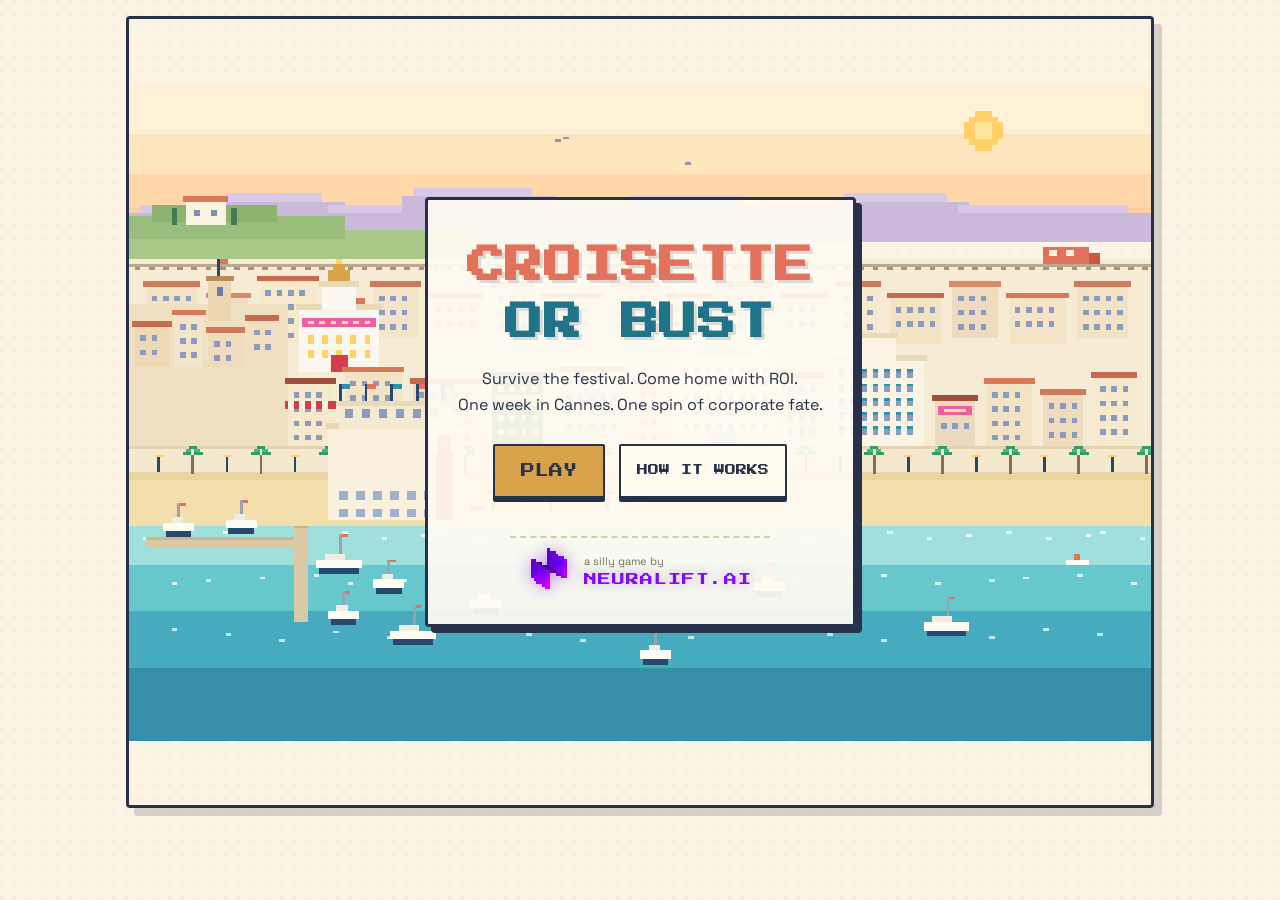
==== index.html @ e6192651 "Custom domain: croisetteorbust.com Co-Authored-By: Claude Fable 5 <noreply@anthropic.com>" ====
<!doctype html>
<html lang="en">
<head>
  <meta charset="utf-8">
  <meta name="viewport" content="width=device-width, initial-scale=1, viewport-fit=cover">
  <title>Croisette or Bust 🥐 — survive the festival, come home with ROI</title>
  <meta name="description" content="One week in Cannes. One spin of corporate fate. Build pipeline, dodge the rosé bill, survive the Gutter Bar — and earn your Neuralift segment.">
  <meta property="og:title" content="Croisette or Bust 🥐">
  <meta property="og:description" content="Survive the festival. Come home with ROI. A silly game of budgets, badges and the Gutter Bar.">
  <meta property="og:type" content="website">
  <meta property="og:url" content="https://croisetteorbust.com/">
  <link rel="icon" href="data:image/svg+xml,<svg xmlns='http://www.w3.org/2000/svg' viewBox='0 0 100 100'><text y='.9em' font-size='90'>🥐</text></svg>">
  <link rel="preconnect" href="https://fonts.googleapis.com">
  <link rel="preconnect" href="https://fonts.gstatic.com" crossorigin>
  <link href="https://fonts.googleapis.com/css2?family=Press+Start+2P&family=Space+Grotesk:wght@400;500;700&display=swap" rel="stylesheet">
  <link rel="stylesheet" href="css/style.css">
</head>
<body>
  <main id="app"></main>
  <div id="modal-root"></div>
  <script type="module" src="js/main.js"></script>
</body>
</html>
---- css/style.css ----
/* Croisette or Bust — pixel Riviera design system.
   Palette: cream paper, terracotta, azure, gold, deep navy ink. */

:root {
  --cream: #FBF3E4;
  --paper: #FFFBF1;
  --sand: #F4E9CF;
  --ink: #27314A;
  --ink-soft: #5A6580;
  --terracotta: #E2725B;
  --terracotta-dark: #C95B43;
  --azure: #2E93A8;
  --azure-dark: #20748A;
  --gold: #D8A24A;
  --gold-light: #FFD166;
  --pink: #F25CA2;
  --green: #2F9E68;
  --bad: #D33F49;
  --shadow: #27314A;
}

* { box-sizing: border-box; }

html, body {
  margin: 0;
  padding: 0;
  background: var(--cream);
  color: var(--ink);
  font-family: 'Space Grotesk', system-ui, sans-serif;
  -webkit-font-smoothing: antialiased;
}

body {
  background-image:
    radial-gradient(circle at 1px 1px, rgba(39, 49, 74, 0.05) 1px, transparent 0);
  background-size: 14px 14px;
  min-height: 100dvh;
}

.pixel-h {
  font-family: 'Press Start 2P', monospace;
  letter-spacing: 0.5px;
  line-height: 1.5;
}

#app { max-width: 1060px; margin: 0 auto; padding: 16px; }

a { color: var(--azure-dark); }

/* ---------- buttons ---------- */

.btn {
  font-family: 'Press Start 2P', monospace;
  font-size: 11px;
  color: var(--paper);
  background: var(--azure);
  border: 2px solid var(--ink);
  border-radius: 2px;
  padding: 12px 16px;
  cursor: pointer;
  box-shadow: 0 4px 0 var(--shadow);
  transition: transform 0.06s, box-shadow 0.06s;
  text-align: center;
}
.btn:hover:not(:disabled) { filter: brightness(1.06); }
.btn:active:not(:disabled) { transform: translateY(3px); box-shadow: 0 1px 0 var(--shadow); }
.btn:disabled { opacity: 0.45; cursor: not-allowed; box-shadow: 0 2px 0 var(--shadow); }
.btn.gold { background: var(--gold); color: var(--ink); }
.btn.big { font-size: 14px; padding: 18px 26px; }
.btn.ghost { background: var(--paper); color: var(--ink); }
.btn.night { background: var(--ink); }
.btn small { display: block; font-family: 'Space Grotesk', sans-serif; font-size: 11px; margin-top: 6px; opacity: 0.8; text-transform: none; letter-spacing: 0; }

/* ---------- title screen ---------- */

.title-screen { position: relative; min-height: 88dvh; display: flex; align-items: stretch; }
.title-map {
  position: absolute; inset: 0; overflow: hidden; border: 3px solid var(--ink);
  border-radius: 4px; box-shadow: 8px 8px 0 rgba(39, 49, 74, 0.18);
}
.title-map svg { width: 100%; height: 100%; object-fit: cover; }
.title-map .hotspot, .title-map #player, .title-map .digs-marker { display: none; }
.title-overlay {
  position: relative; z-index: 2; margin: auto; text-align: center;
  background: rgba(255, 251, 241, 0.93);
  border: 3px solid var(--ink); border-radius: 4px;
  box-shadow: 6px 6px 0 var(--shadow);
  padding: 38px 30px 22px; max-width: 560px;
}
.logo { font-size: clamp(22px, 5vw, 38px); margin: 0 0 14px; color: var(--terracotta); text-shadow: 3px 3px 0 rgba(39,49,74,0.15); }
.logo span { color: var(--azure-dark); }
.tagline { font-size: 16px; line-height: 1.6; margin: 0 0 26px; color: var(--ink); }
.title-actions { display: flex; gap: 14px; justify-content: center; flex-wrap: wrap; margin-bottom: 18px; }
.credit { font-size: 12px; color: #7A6F5C; margin-top: 18px; }

.brand-lockup {
  display: inline-flex; align-items: center; gap: 12px;
  margin-top: 20px; padding: 10px 18px;
  border-top: 2px dashed #D9CBAA;
  text-decoration: none;
}
.brand-lockup canvas {
  width: 44px; height: 44px;
  image-rendering: pixelated;
  filter: drop-shadow(0 0 8px rgba(126, 12, 247, 0.45));
}
.brand-words { display: flex; flex-direction: column; align-items: flex-start; gap: 5px; }
.brand-by { font-size: 11px; color: #7A6F5C; }
.brand-name {
  font-family: 'Press Start 2P', monospace; font-size: 13px;
  color: #7E0CF7; text-shadow: 0 0 12px rgba(126, 12, 247, 0.35);
  letter-spacing: 1px;
}
.brand-lockup:hover .brand-name { text-shadow: 0 0 16px rgba(126, 12, 247, 0.6); }

/* ---------- spin screen ---------- */

.spin-screen { padding-top: 8px; }
.spin-head { text-align: center; margin-bottom: 22px; }
.spin-head h2 { font-size: clamp(14px, 3vw, 20px); color: var(--terracotta); margin: 18px 0 10px; }
.spin-sub { color: #6B5F4C; margin: 0; }

.reels { display: grid; grid-template-columns: repeat(5, minmax(0, 1fr)); gap: 12px; margin-bottom: 20px; }
.reel { min-width: 0; }
.reel {
  background: var(--paper); border: 3px solid var(--ink); border-radius: 4px;
  box-shadow: 4px 4px 0 var(--shadow); padding: 10px; text-align: center;
  display: flex; flex-direction: column; min-height: 150px;
}
.reel-title { font-family: 'Press Start 2P', monospace; font-size: 9px; color: var(--azure-dark); margin-bottom: 8px; }
.reel-window {
  background: var(--ink); border-radius: 2px; color: var(--gold-light);
  font-family: 'Press Start 2P', monospace; font-size: 12px;
  min-height: 58px; display: flex; align-items: center; justify-content: center;
  padding: 8px 4px; word-break: break-word; line-height: 1.6;
}
.reel.spinning .reel-window { animation: shake 0.12s infinite; color: #9FE0DC; }
.reel.landed .reel-window { box-shadow: inset 0 0 0 2px var(--gold); }
.reel.jackpot .reel-window { background: var(--terracotta-dark); color: #FFF; animation: pulse 0.7s 3; }
.reel-flavour { font-size: 12.5px; line-height: 1.45; color: #6B5F4C; margin-top: 8px; }

@keyframes shake { 0% { transform: translateY(-1px); } 50% { transform: translateY(1px); } 100% { transform: translateY(-1px); } }
@keyframes pulse { 0%, 100% { transform: scale(1); } 50% { transform: scale(1.05); } }

.spin-controls { text-align: center; margin-bottom: 22px; }

.fate-card {
  background: var(--paper); border: 3px solid var(--ink); border-radius: 4px;
  box-shadow: 6px 6px 0 var(--shadow); padding: 22px; max-width: 720px; margin: 0 auto 30px;
}
.fate-kicker { font-family: 'Press Start 2P', monospace; font-size: 9px; color: var(--azure-dark); margin-bottom: 16px; text-align: center; }
.fate-grid { display: grid; grid-template-columns: 1fr 1fr; gap: 14px; margin-bottom: 16px; }
.fate-grid div { background: var(--sand); border: 2px solid var(--ink); border-radius: 3px; padding: 12px; }
.fate-grid b { display: block; font-family: 'Press Start 2P', monospace; font-size: 12px; margin-bottom: 6px; color: var(--terracotta-dark); }
.fate-grid span { font-size: 13px; color: #6B5F4C; }
.fate-flight { font-size: 13.5px; color: #6B5F4C; border-top: 2px dashed #D9CBAA; padding-top: 12px; }
.fate-actions { display: flex; gap: 12px; justify-content: center; flex-wrap: wrap; margin-top: 10px; }

/* ---------- trip screen ---------- */

.hud {
  display: flex; align-items: center; justify-content: space-between; gap: 14px;
  background: var(--paper); border: 3px solid var(--ink); border-radius: 4px;
  box-shadow: 4px 4px 0 var(--shadow); padding: 10px 14px; margin-bottom: 14px;
  flex-wrap: wrap; position: sticky; top: 8px; z-index: 50;
}
.hud-day { font-size: 12px; color: var(--terracotta-dark); }
.hud-zzz { margin-left: 8px; }
.hud-mid { display: flex; gap: 18px; }
.hud-stat label { display: block; font-family: 'Press Start 2P', monospace; font-size: 7px; color: #8A7D63; margin-bottom: 4px; }
.hud-stat b { font-family: 'Press Start 2P', monospace; font-size: 12px; color: var(--ink); }
.hud-stat.roi b { color: var(--green); }
.hud-meters { display: flex; gap: 12px; flex-wrap: wrap; }
.meter label { display: block; font-family: 'Press Start 2P', monospace; font-size: 6.5px; color: #8A7D63; margin-bottom: 3px; }
.bar {
  width: 74px; height: 10px; border: 2px solid var(--ink); background: #EFE3C6; border-radius: 1px;
}
.bar i {
  display: block; height: 100%; background: var(--green); width: 50%;
  background-image: repeating-linear-gradient(90deg, transparent 0 4px, rgba(255,255,255,0.25) 4px 6px);
  transition: width 0.3s;
}
.bar.low i { background-color: var(--bad); }
.bar.net i { background-color: var(--azure); }
.bar.brand i { background-color: var(--gold); }
.bar.joie i { background-color: var(--pink); }

.trip-main { display: grid; grid-template-columns: minmax(0, 1.6fr) minmax(0, 1fr); gap: 14px; align-items: start; }
.trip-main > * { min-width: 0; }

.map-wrap {
  border: 3px solid var(--ink); border-radius: 4px; overflow: hidden;
  box-shadow: 6px 6px 0 var(--shadow); background: #9FE0DC; line-height: 0;
}
.map-wrap svg { width: 100%; height: auto; display: block; }

/* map interactivity */
.hotspot { cursor: pointer; }
.hotspot .hit { fill: transparent; }
.hotspot .pin rect { fill: var(--terracotta); stroke: var(--ink); stroke-width: 1; }
.hotspot .vlabel {
  font-family: 'Press Start 2P', monospace; font-size: 5px; fill: var(--ink);
  stroke: #FFFBF1; stroke-width: 1.6; paint-order: stroke; letter-spacing: 0.3px;
}
.hotspot .closed-ico { font-size: 6px; display: none; }
.hotspot:hover .pin rect { fill: var(--gold-light); }
.hotspot.current .pin rect { fill: var(--azure); }
.hotspot.closed { opacity: 0.45; }
.hotspot.closed .closed-ico { display: block; }
.hotspot.locked .pin rect { fill: #8A8A8A; }
#player { transition: transform 0.45s ease; pointer-events: none; }
#player circle { shape-rendering: geometricPrecision; } /* the map is crispEdges; the beacon shouldn't be */
#player .p-core { fill: #FF3D7F; stroke: #FFFBF1; stroke-width: 1.6; r: 3.5; }
#player .p-ring { fill: none; stroke: #FF3D7F; stroke-width: 1.8; animation: ping 1.6s ease-out infinite; }
#player .p-glow { fill: #FF3D7F; opacity: 0.22; animation: glowpulse 1.6s ease-in-out infinite; }
@keyframes ping { 0% { r: 4; opacity: 0.95; } 75% { r: 13; opacity: 0; } 100% { r: 13; opacity: 0; } }
@keyframes glowpulse { 0%, 100% { opacity: 0.14; } 50% { opacity: 0.32; } }
.digs-marker .dm-roof { fill: var(--terracotta-dark); }
.digs-marker .dm-body { fill: var(--paper); stroke: var(--ink); stroke-width: 0.8; }
.digs-marker .dm-label {
  font-family: 'Press Start 2P', monospace; font-size: 4.5px; fill: var(--ink);
  stroke: #FFFBF1; stroke-width: 1.4; paint-order: stroke;
}

.panel {
  background: var(--paper); border: 3px solid var(--ink); border-radius: 4px;
  box-shadow: 4px 4px 0 var(--shadow); padding: 14px;
}
.venue-head h3 { font-size: 12px; color: var(--azure-dark); margin: 2px 0 8px; }
.venue-head p { font-size: 13.5px; line-height: 1.5; color: #6B5F4C; margin: 0 0 14px; }
.actions { display: flex; flex-direction: column; gap: 10px; margin-bottom: 14px; }
.btn.action {
  background: var(--sand); color: var(--ink); text-align: left; padding: 10px 12px;
  display: flex; flex-direction: column; gap: 3px;
}
.btn.action:hover:not(:disabled) { background: #F9EDCB; }
.a-label { font-size: 10px; line-height: 1.5; }
.a-meta { font-family: 'Space Grotesk', sans-serif; font-size: 11.5px; color: var(--terracotta-dark); font-weight: 700; }
.a-desc { font-family: 'Space Grotesk', sans-serif; font-size: 12px; color: #6B5F4C; }
.night-row { display: flex; gap: 10px; }
.night-row .btn { flex: 1; font-size: 9.5px; }

.logfeed {
  margin-top: 14px; background: var(--paper); border: 3px solid var(--ink); border-radius: 4px;
  box-shadow: 4px 4px 0 var(--shadow); padding: 12px 14px; max-height: 250px; overflow-y: auto;
}
.log { font-size: 13px; line-height: 1.5; margin: 0 0 9px; padding-bottom: 9px; border-bottom: 1px dashed #E4D6B4; }
.log:first-child { font-weight: 500; }
.log-t { font-family: 'Press Start 2P', monospace; font-size: 7px; color: #A09276; margin-right: 6px; }
.log.bad { color: var(--bad); }
.log.good { color: var(--green); }
.log.move { color: #8A7D63; }
.log.day { color: var(--azure-dark); font-weight: 700; }
.log.enc { color: var(--ink); }

/* ---------- modal ---------- */

.modal-backdrop {
  position: fixed; inset: 0; background: rgba(39, 49, 74, 0.55); z-index: 100;
  display: flex; align-items: center; justify-content: center; padding: 18px;
}
.modal {
  background: var(--paper); border: 3px solid var(--ink); border-radius: 4px;
  box-shadow: 8px 8px 0 var(--shadow); max-width: 520px; width: 100%;
  padding: 22px; max-height: 86dvh; overflow-y: auto;
  animation: modal-in 0.16s ease-out;
}
@keyframes modal-in { from { transform: translateY(10px); opacity: 0; } to { transform: none; opacity: 1; } }
.modal-kicker { font-family: 'Press Start 2P', monospace; font-size: 8px; color: var(--azure-dark); margin-bottom: 10px; }
.modal-title { font-family: 'Press Start 2P', monospace; font-size: 13px; margin: 0 0 12px; color: var(--terracotta-dark); line-height: 1.6; }
.modal.bad .modal-title { color: var(--bad); }
.modal.good .modal-title { color: var(--green); }
.modal-body { font-size: 14.5px; line-height: 1.6; }
.modal-body p { margin: 0 0 10px; }
.modal-options { display: flex; flex-direction: column; gap: 10px; margin-top: 16px; }
.modal-options .btn { text-align: left; font-size: 10px; line-height: 1.5; }
.opt-sub { display: block; font-family: 'Space Grotesk', sans-serif; font-size: 12px; opacity: 0.85; margin-top: 4px; }

/* ---------- reckoning ---------- */

.reckoning { max-width: 660px; margin: 0 auto; display: flex; flex-direction: column; gap: 16px; padding-bottom: 30px; }
.reck-award {
  text-align: center; background: var(--paper); border: 3px solid var(--ink); border-radius: 4px;
  box-shadow: 6px 6px 0 var(--shadow); padding: 26px 18px 18px;
}
.award-icon { font-size: 44px; margin-bottom: 10px; }
.reck-award h2 { font-size: clamp(13px, 3.4vw, 18px); color: var(--gold); text-shadow: 2px 2px 0 rgba(39,49,74,0.2); margin: 0 0 10px; }
.award-line { color: #6B5F4C; margin: 0; }

.reck-roi { text-align: center; padding: 4px 0; }
.roi-big { font-family: 'Press Start 2P', monospace; font-size: clamp(34px, 9vw, 56px); color: var(--green); text-shadow: 3px 3px 0 rgba(39,49,74,0.15); }
.roi-sub { color: #6B5F4C; margin-top: 8px; font-size: 15px; }

.segment-card {
  background: var(--ink); color: var(--cream); border: 3px solid var(--ink); border-radius: 4px;
  box-shadow: 6px 6px 0 rgba(39,49,74,0.35); padding: 22px; text-align: center;
}
.seg-kicker { font-family: 'Press Start 2P', monospace; font-size: 8px; color: #9FE0DC; margin-bottom: 12px; }
.segment-card h3 { font-size: clamp(13px, 3.4vw, 17px); color: var(--gold-light); margin: 0 0 12px; }
.segment-card p { font-size: 14.5px; line-height: 1.6; margin: 0 0 8px; }
.seg-tip { color: #B9C6E0; font-style: italic; font-size: 13px !important; }

.reck-stats { display: grid; grid-template-columns: repeat(4, 1fr); gap: 10px; }
.reck-stats div { background: var(--paper); border: 2px solid var(--ink); border-radius: 3px; padding: 10px; text-align: center; box-shadow: 3px 3px 0 var(--shadow); }
.reck-stats label { display: block; font-family: 'Press Start 2P', monospace; font-size: 6.5px; color: #8A7D63; margin-bottom: 6px; }
.reck-stats b { font-family: 'Press Start 2P', monospace; font-size: 11px; }

.reck-leads { background: var(--paper); border: 3px solid var(--ink); border-radius: 4px; box-shadow: 4px 4px 0 var(--shadow); padding: 16px; }
.reck-leads h4 { font-size: 10px; color: var(--azure-dark); margin: 0 0 12px; }
.reck-leads p { font-size: 13.5px; margin: 0 0 8px; }
.reck-leads .more { color: #8A7D63; font-style: italic; }

.share-box { background: var(--sand); border: 3px solid var(--ink); border-radius: 4px; box-shadow: 4px 4px 0 var(--shadow); padding: 16px; }
.share-box pre {
  font-family: 'Space Grotesk', monospace; font-size: 13.5px; line-height: 1.6;
  background: var(--paper); border: 2px dashed #C9B88E; border-radius: 3px;
  padding: 12px; white-space: pre-wrap; word-break: break-word; margin: 0 0 12px;
}
.share-actions { display: flex; gap: 10px; flex-wrap: wrap; }
.share-actions .btn { flex: 1; min-width: 130px; }

/* ---------- toast & confetti ---------- */

.toast {
  position: fixed; bottom: 26px; left: 50%; transform: translate(-50%, 16px); z-index: 200;
  background: var(--ink); color: var(--cream); font-family: 'Press Start 2P', monospace;
  font-size: 9px; padding: 12px 16px; border-radius: 3px; opacity: 0;
  transition: opacity 0.3s, transform 0.3s; max-width: 88vw; line-height: 1.6;
}
.toast.show { opacity: 1; transform: translate(-50%, 0); }

.confetti {
  position: fixed; top: -12px; width: 7px; height: 7px; z-index: 300; pointer-events: none;
  animation: fall linear forwards;
}
@keyframes fall {
  to { transform: translateY(105vh) rotate(540deg); }
}

/* ---------- responsive ---------- */

@media (max-width: 880px) {
  .trip-main { grid-template-columns: minmax(0, 1fr); }
  .reels { grid-template-columns: repeat(2, minmax(0, 1fr)); }
  .reels .reel:last-child { grid-column: span 2; }
  .hud { position: static; display: grid; grid-template-columns: minmax(0, 1fr); gap: 10px; }
  .hud > * { min-width: 0; }
  .hud-left { display: flex; justify-content: space-between; align-items: center; }
  .hud-mid { justify-content: space-between; gap: 10px; }
  .hud-meters { display: grid; grid-template-columns: repeat(4, minmax(0, 1fr)); gap: 8px; }
  .meter { min-width: 0; }
  .bar { width: 100%; }
  .fate-grid { grid-template-columns: minmax(0, 1fr); }
  .reck-stats { grid-template-columns: repeat(2, minmax(0, 1fr)); }
}
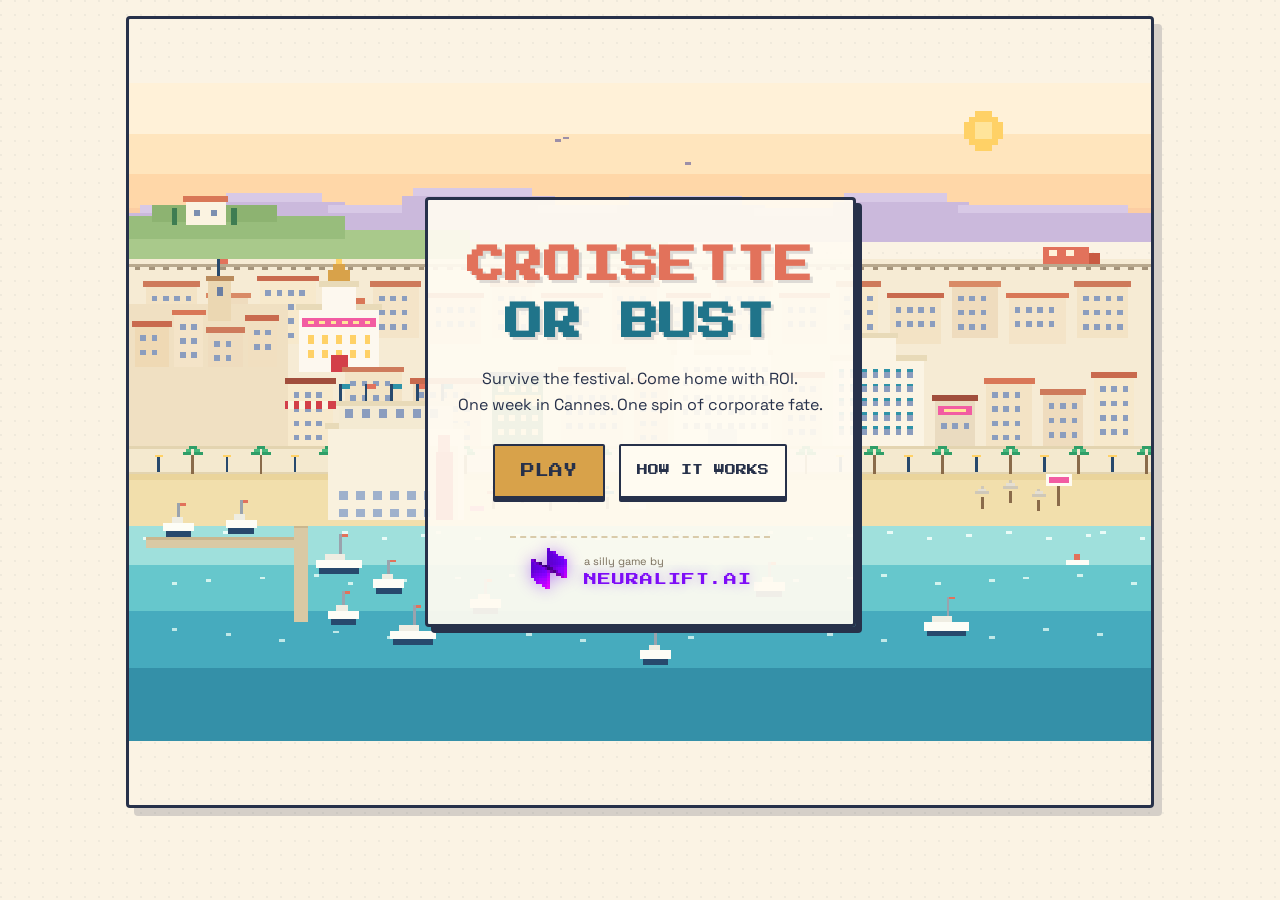
==== commit 488e7deb: "Page title emoji: croissant -> French flag Co-Authored-By: Claude Fable 5 <noreply@anthropic.com>" ====
--- a/index.html
+++ b/index.html
@@ -3,12 +3,21 @@
 <head>
   <meta charset="utf-8">
   <meta name="viewport" content="width=device-width, initial-scale=1, viewport-fit=cover">
-  <title>Croisette or Bust 🥐 — survive the festival, come home with ROI</title>
+  <title>Croisette or Bust 🇫🇷 — survive the festival, come home with ROI</title>
   <meta name="description" content="One week in Cannes. One spin of corporate fate. Build pipeline, dodge the rosé bill, survive the Gutter Bar — and earn your Neuralift segment.">
-  <meta property="og:title" content="Croisette or Bust 🥐">
+  <meta property="og:title" content="Croisette or Bust 🇫🇷">
   <meta property="og:description" content="Survive the festival. Come home with ROI. A silly game of budgets, badges and the Gutter Bar.">
   <meta property="og:type" content="website">
   <meta property="og:url" content="https://croisetteorbust.com/">
+  <meta property="og:site_name" content="Croisette or Bust">
+  <meta property="og:image" content="https://croisetteorbust.com/assets/og-card.png">
+  <meta property="og:image:width" content="1200">
+  <meta property="og:image:height" content="630">
+  <meta property="og:image:alt" content="Croisette or Bust — a pixel-art Cannes with the title card over the bay">
+  <meta name="twitter:card" content="summary_large_image">
+  <meta name="twitter:title" content="Croisette or Bust 🇫🇷">
+  <meta name="twitter:description" content="Survive the festival. Come home with ROI.">
+  <meta name="twitter:image" content="https://croisetteorbust.com/assets/og-card.png">
   <link rel="icon" href="data:image/svg+xml,<svg xmlns='http://www.w3.org/2000/svg' viewBox='0 0 100 100'><text y='.9em' font-size='90'>🥐</text></svg>">
   <link rel="preconnect" href="https://fonts.googleapis.com">
   <link rel="preconnect" href="https://fonts.gstatic.com" crossorigin>
--- a/css/style.css
+++ b/css/style.css
@@ -208,6 +208,16 @@
 .hotspot.closed { opacity: 0.45; }
 .hotspot.closed .closed-ico { display: block; }
 .hotspot.locked .pin rect { fill: #8A8A8A; }
+.sponsor-spot { cursor: pointer; }
+.sponsor-spot .hit { fill: transparent; }
+.sponsor-spot .sp-label {
+  font-family: 'Press Start 2P', monospace; font-size: 4.5px; fill: #7E0CF7;
+  stroke: #FFFBF1; stroke-width: 1.6; paint-order: stroke;
+  animation: sp-blink 2.4s ease-in-out infinite;
+}
+@keyframes sp-blink { 0%, 100% { opacity: 1; } 50% { opacity: 0.55; } }
+.title-map .sponsor-spot { display: none; }
+
 #player { transition: transform 0.45s ease; pointer-events: none; }
 #player circle { shape-rendering: geometricPrecision; } /* the map is crispEdges; the beacon shouldn't be */
 #player .p-core { fill: #FF3D7F; stroke: #FFFBF1; stroke-width: 1.6; r: 3.5; }
@@ -272,6 +282,12 @@
 .modal.good .modal-title { color: var(--green); }
 .modal-body { font-size: 14.5px; line-height: 1.6; }
 .modal-body p { margin: 0 0 10px; }
+.sponsor-email {
+  background: var(--sand); border: 2px dashed #C9B88E; border-radius: 3px;
+  padding: 12px; text-align: center; font-size: 15px;
+}
+.sponsor-email a { color: var(--azure-dark); text-decoration: none; }
+.sponsor-email b { font-size: 17px; }
 .modal-options { display: flex; flex-direction: column; gap: 10px; margin-top: 16px; }
 .modal-options .btn { text-align: left; font-size: 10px; line-height: 1.5; }
 .opt-sub { display: block; font-family: 'Space Grotesk', sans-serif; font-size: 12px; opacity: 0.85; margin-top: 4px; }
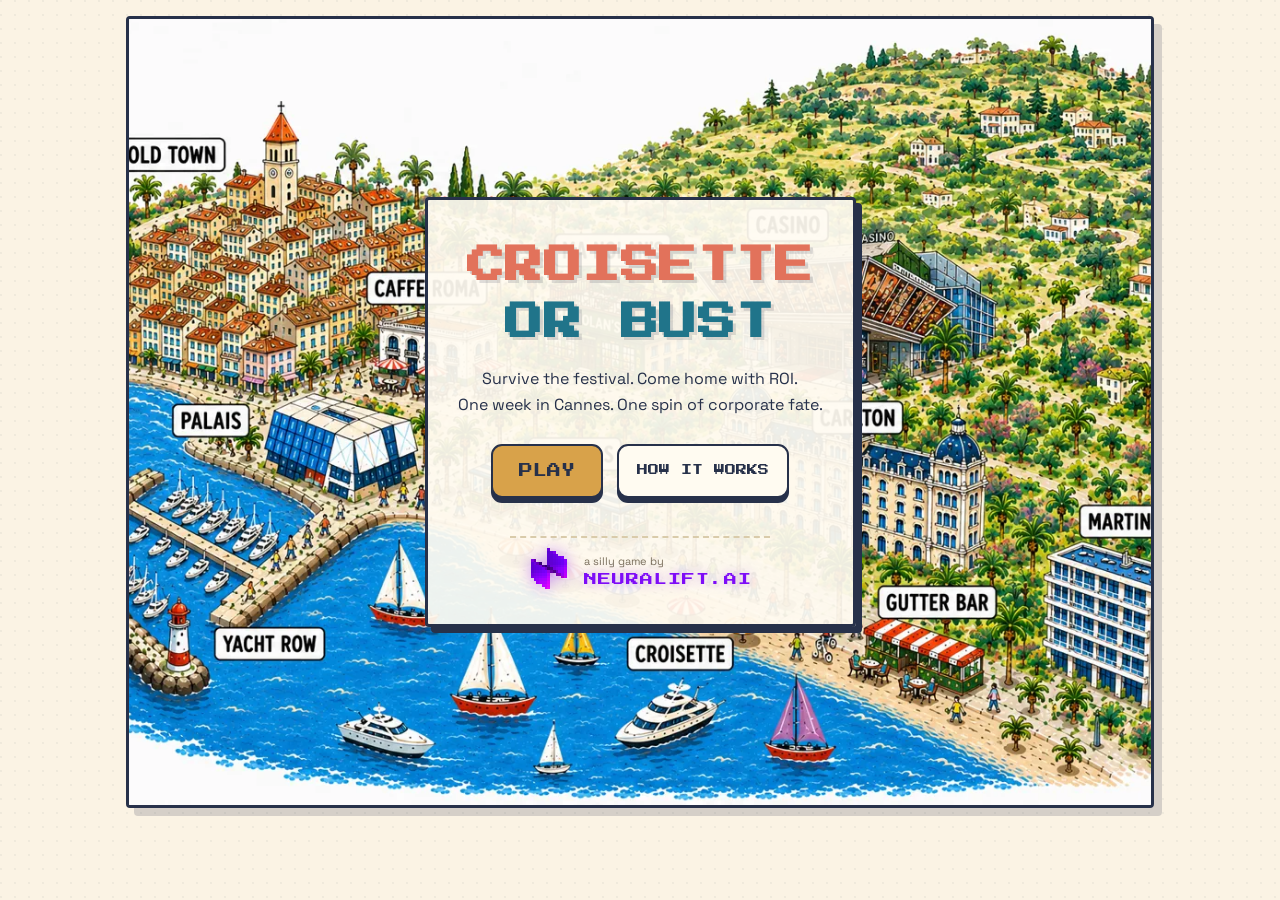
==== commit 6cf8e892: "Restyle the spin reels as a Riviera deco slot machine Replaces the generic Space-Grotesk-on-rounded-" ====
--- a/index.html
+++ b/index.html
@@ -21,7 +21,7 @@
   <link rel="icon" href="data:image/svg+xml,<svg xmlns='http://www.w3.org/2000/svg' viewBox='0 0 100 100'><text y='.9em' font-size='90'>🥐</text></svg>">
   <link rel="preconnect" href="https://fonts.googleapis.com">
   <link rel="preconnect" href="https://fonts.gstatic.com" crossorigin>
-  <link href="https://fonts.googleapis.com/css2?family=Press+Start+2P&family=Space+Grotesk:wght@400;500;700&display=swap" rel="stylesheet">
+  <link href="https://fonts.googleapis.com/css2?family=Press+Start+2P&family=Space+Grotesk:wght@400;500;700&family=Bebas+Neue&family=Fraunces:opsz,wght@9..144,600;9..144,700;9..144,900&display=swap" rel="stylesheet">
   <link rel="stylesheet" href="css/style.css">
 </head>
 <body>
--- a/css/style.css
+++ b/css/style.css
@@ -55,10 +55,10 @@
   color: var(--paper);
   background: var(--azure);
   border: 2px solid var(--ink);
-  border-radius: 2px;
-  padding: 12px 16px;
+  border-radius: 11px;
+  padding: 13px 18px;
   cursor: pointer;
-  box-shadow: 0 4px 0 var(--shadow);
+  box-shadow: 0 5px 0 var(--shadow);
   transition: transform 0.06s, box-shadow 0.06s;
   text-align: center;
 }
@@ -78,7 +78,7 @@
   position: absolute; inset: 0; overflow: hidden; border: 3px solid var(--ink);
   border-radius: 4px; box-shadow: 8px 8px 0 rgba(39, 49, 74, 0.18);
 }
-.title-map svg { width: 100%; height: 100%; object-fit: cover; }
+.title-map .board { width: 100%; height: 100%; aspect-ratio: auto; background-size: cover; }
 .title-map .hotspot, .title-map #player, .title-map .digs-marker { display: none; }
 .title-overlay {
   position: relative; z-index: 2; margin: auto; text-align: center;
@@ -116,28 +116,70 @@
 /* ---------- spin screen ---------- */
 
 .spin-screen { padding-top: 8px; }
-.spin-head { text-align: center; margin-bottom: 22px; }
-.spin-head h2 { font-size: clamp(14px, 3vw, 20px); color: var(--terracotta); margin: 18px 0 10px; }
-.spin-sub { color: #6B5F4C; margin: 0; }
-
-.reels { display: grid; grid-template-columns: repeat(5, minmax(0, 1fr)); gap: 12px; margin-bottom: 20px; }
-.reel { min-width: 0; }
+.spin-head { text-align: center; margin-bottom: 18px; }
+.spin-head h2 {
+  font-family: 'Bebas Neue', sans-serif; font-size: clamp(30px, 6vw, 52px);
+  letter-spacing: 3px; line-height: 1; margin: 14px 0 8px;
+  color: #c99a3a;
+  background: linear-gradient(180deg, #f4d98a 0%, #c99a3a 55%, #9a6f24 100%);
+  -webkit-background-clip: text; background-clip: text; -webkit-text-fill-color: transparent;
+  text-shadow: 0 2px 0 rgba(39,49,74,0.18);
+}
+.spin-sub { color: #6B5F4C; margin: 0; font-style: italic; }
+
+/* The slot machine: brass cabinet housing five reel drums. */
+.reels {
+  display: grid; grid-template-columns: repeat(5, minmax(0, 1fr)); gap: 0;
+  margin-bottom: 22px; padding: 20px 14px 22px;
+  background:
+    linear-gradient(180deg, #1c2742 0%, #232f4d 100%);
+  border-radius: 14px;
+  border: 4px solid transparent;
+  background-clip: padding-box;
+  box-shadow:
+    0 0 0 4px #8a6a2e,                         /* brass outer */
+    0 0 0 6px #d9b25e,                          /* gold highlight */
+    0 0 0 9px #8a6a2e,                          /* brass inner */
+    0 18px 40px rgba(39, 49, 74, 0.4);
+  position: relative;
+}
+/* deco corner studs */
+.reels::before, .reels::after {
+  content: ''; position: absolute; left: 14px; right: 14px; height: 2px;
+  background: linear-gradient(90deg, transparent, #d9b25e 20%, #f4d98a 50%, #d9b25e 80%, transparent);
+}
+.reels::before { top: 8px; }
+.reels::after { bottom: 9px; }
 .reel {
-  background: var(--paper); border: 3px solid var(--ink); border-radius: 4px;
-  box-shadow: 4px 4px 0 var(--shadow); padding: 10px; text-align: center;
-  display: flex; flex-direction: column; min-height: 150px;
-}
-.reel-title { font-family: 'Press Start 2P', monospace; font-size: 9px; color: var(--azure-dark); margin-bottom: 8px; }
+  min-width: 0; padding: 4px 9px; text-align: center;
+  display: flex; flex-direction: column;
+  border-left: 1px solid rgba(217, 178, 94, 0.22);
+}
+.reel:first-child { border-left: 0; }
+.reel-title {
+  font-family: 'Bebas Neue', sans-serif; font-size: 16px;
+  letter-spacing: 2.5px; color: #e7c879; margin-bottom: 8px; line-height: 1;
+}
 .reel-window {
-  background: var(--ink); border-radius: 2px; color: var(--gold-light);
-  font-family: 'Press Start 2P', monospace; font-size: 12px;
-  min-height: 58px; display: flex; align-items: center; justify-content: center;
-  padding: 8px 4px; word-break: break-word; line-height: 1.6;
-}
-.reel.spinning .reel-window { animation: shake 0.12s infinite; color: #9FE0DC; }
-.reel.landed .reel-window { box-shadow: inset 0 0 0 2px var(--gold); }
-.reel.jackpot .reel-window { background: var(--terracotta-dark); color: #FFF; animation: pulse 0.7s 3; }
-.reel-flavour { font-size: 12.5px; line-height: 1.45; color: #6B5F4C; margin-top: 8px; }
+  position: relative; overflow: hidden;
+  background: linear-gradient(180deg, #fbf4e3 0%, #fffdf8 48%, #fbf4e3 100%);
+  border-radius: 7px; color: #1c2742;
+  font-family: 'Fraunces', Georgia, serif; font-weight: 900; font-size: 23px;
+  min-height: 62px; display: flex; align-items: center; justify-content: center;
+  padding: 8px 5px; word-break: break-word; line-height: 1.15;
+  box-shadow: 0 0 0 2px #b88f3e, inset 0 0 0 4px #fffdf8;
+}
+/* cylinder shading — drum curvature top & bottom */
+.reel-window::before {
+  content: ''; position: absolute; inset: 0; pointer-events: none; border-radius: 7px;
+  background: linear-gradient(180deg, rgba(28,39,66,0.22) 0%, transparent 26%, transparent 74%, rgba(28,39,66,0.22) 100%);
+}
+.reel-value { position: relative; }
+.reel.spinning .reel-window { animation: shake 0.1s infinite; }
+.reel.spinning .reel-value { filter: blur(0.4px); opacity: 0.85; }
+.reel.landed .reel-window { box-shadow: 0 0 0 2px #e7c879, 0 0 14px rgba(231,200,121,0.5), inset 0 0 0 4px #fffdf8; }
+.reel.jackpot .reel-window { color: #b23d28; box-shadow: 0 0 0 2px #E2725B, 0 0 20px rgba(226,114,91,0.7), inset 0 0 0 4px #fff7ef; animation: pulse 0.7s 3; }
+.reel-flavour { font-size: 12.5px; line-height: 1.45; color: #cdbfa0; margin-top: 9px; font-style: italic; }
 
 @keyframes shake { 0% { transform: translateY(-1px); } 50% { transform: translateY(1px); } 100% { transform: translateY(-1px); } }
 @keyframes pulse { 0%, 100% { transform: scale(1); } 50% { transform: scale(1.05); } }
@@ -145,13 +187,15 @@
 .spin-controls { text-align: center; margin-bottom: 22px; }
 
 .fate-card {
-  background: var(--paper); border: 3px solid var(--ink); border-radius: 4px;
-  box-shadow: 6px 6px 0 var(--shadow); padding: 22px; max-width: 720px; margin: 0 auto 30px;
-}
-.fate-kicker { font-family: 'Press Start 2P', monospace; font-size: 9px; color: var(--azure-dark); margin-bottom: 16px; text-align: center; }
+  background: linear-gradient(180deg, #fffdf8 0%, #fbf4e3 100%);
+  border-radius: 14px;
+  box-shadow: 0 0 0 3px #d9b25e, 0 0 0 6px #8a6a2e, 0 16px 36px rgba(39, 49, 74, 0.28);
+  padding: 28px 26px; max-width: 720px; margin: 0 auto 30px;
+}
+.fate-kicker { font-family: 'Bebas Neue', sans-serif; letter-spacing: 3px; font-size: 17px; color: #b88f3e; margin-bottom: 18px; text-align: center; }
 .fate-grid { display: grid; grid-template-columns: 1fr 1fr; gap: 14px; margin-bottom: 16px; }
-.fate-grid div { background: var(--sand); border: 2px solid var(--ink); border-radius: 3px; padding: 12px; }
-.fate-grid b { display: block; font-family: 'Press Start 2P', monospace; font-size: 12px; margin-bottom: 6px; color: var(--terracotta-dark); }
+.fate-grid div { background: #fffdf8; border: 1px solid rgba(184,143,62,0.35); border-radius: 10px; padding: 14px; }
+.fate-grid b { display: block; font-family: 'Fraunces', Georgia, serif; font-weight: 900; font-size: 21px; margin-bottom: 5px; color: var(--terracotta-dark); line-height: 1.1; }
 .fate-grid span { font-size: 13px; color: #6B5F4C; }
 .fate-flight { font-size: 13.5px; color: #6B5F4C; border-top: 2px dashed #D9CBAA; padding-top: 12px; }
 .fate-actions { display: flex; gap: 12px; justify-content: center; flex-wrap: wrap; margin-top: 10px; }
@@ -189,47 +233,72 @@
 .trip-main > * { min-width: 0; }
 
 .map-wrap {
-  border: 3px solid var(--ink); border-radius: 4px; overflow: hidden;
-  box-shadow: 6px 6px 0 var(--shadow); background: #9FE0DC; line-height: 0;
-}
-.map-wrap svg { width: 100%; height: auto; display: block; }
-
-/* map interactivity */
-.hotspot { cursor: pointer; }
-.hotspot .hit { fill: transparent; }
-.hotspot .pin rect { fill: var(--terracotta); stroke: var(--ink); stroke-width: 1; }
-.hotspot .vlabel {
-  font-family: 'Press Start 2P', monospace; font-size: 5px; fill: var(--ink);
-  stroke: #FFFBF1; stroke-width: 1.6; paint-order: stroke; letter-spacing: 0.3px;
-}
-.hotspot .closed-ico { font-size: 6px; display: none; }
-.hotspot:hover .pin rect { fill: var(--gold-light); }
-.hotspot.current .pin rect { fill: var(--azure); }
-.hotspot.closed { opacity: 0.45; }
+  border: 3px solid rgba(39, 49, 74, 0.25); border-radius: 16px; overflow: hidden;
+  box-shadow: 0 14px 30px rgba(39, 49, 74, 0.22); background: #BFE3DF; line-height: 0;
+}
+/* the illustrated board: image as background, HTML elements positioned with
+   percentage left/top so they always land on the same point of the picture */
+.board {
+  position: relative; width: 100%; aspect-ratio: 1280 / 853;
+  background-size: 100% 100%; background-position: center; background-repeat: no-repeat;
+}
+
+/* hotspots — percentage-positioned circular tap targets */
+.hotspot {
+  position: absolute; transform: translate(-50%, -50%);
+  width: clamp(46px, 12%, 96px); aspect-ratio: 1; border-radius: 50%;
+  border: 0; background: transparent; padding: 0; margin: 0; cursor: pointer;
+  display: flex; align-items: center; justify-content: center;
+  -webkit-tap-highlight-color: transparent;
+}
+.hotspot .hs-name { position: absolute; width: 1px; height: 1px; overflow: hidden; clip: rect(0 0 0 0); } /* sr-only */
+.hotspot .state-dot {
+  width: 36%; aspect-ratio: 1; border-radius: 50%; background: transparent; transition: background 0.15s, box-shadow 0.15s;
+}
+.hotspot:hover .state-dot { background: rgba(255, 209, 102, 0.5); box-shadow: 0 0 0 3px rgba(255,251,241,0.8); }
+.hotspot .closed-ico { position: absolute; display: none; font-size: clamp(13px, 3vw, 22px); line-height: 1; filter: drop-shadow(0 1px 1px rgba(0,0,0,0.5)); }
+.hotspot.closed .state-dot { background: rgba(39, 49, 74, 0.45); }
 .hotspot.closed .closed-ico { display: block; }
-.hotspot.locked .pin rect { fill: #8A8A8A; }
-.sponsor-spot { cursor: pointer; }
-.sponsor-spot .hit { fill: transparent; }
-.sponsor-spot .sp-label {
-  font-family: 'Press Start 2P', monospace; font-size: 4.5px; fill: #7E0CF7;
-  stroke: #FFFBF1; stroke-width: 1.6; paint-order: stroke;
-  animation: sp-blink 2.4s ease-in-out infinite;
-}
-@keyframes sp-blink { 0%, 100% { opacity: 1; } 50% { opacity: 0.55; } }
+.hotspot.locked .state-dot { background: rgba(120, 120, 120, 0.55); }
+
+/* sponsor badge — anchored into the top-right hills so it never clips */
+.sponsor-spot {
+  position: absolute; top: 5%; right: clamp(8px, 2%, 20px); transform-origin: top right;
+  background: rgba(126, 12, 247, 0.94); border: 3px solid #FFE49A; border-radius: 14px;
+  padding: clamp(5px, 1.2%, 11px) clamp(9px, 1.8%, 16px); cursor: pointer;
+  display: flex; flex-direction: column; gap: 3px; align-items: center;
+  box-shadow: 0 4px 12px rgba(39,49,74,0.3);
+  animation: sp-pulse 2.2s ease-in-out infinite;
+}
+.sponsor-spot:hover { animation: none; }
+.sponsor-spot .sp-label { font-family: 'Press Start 2P', monospace; font-size: clamp(9px, 1.9vw, 17px); color: #FFE49A; white-space: nowrap; }
+.sponsor-spot .sp-sub { font-family: 'Space Grotesk', sans-serif; font-weight: 700; font-size: clamp(8px, 1.5vw, 14px); color: #FFFBF1; white-space: nowrap; }
+@keyframes sp-pulse { 0%, 100% { transform: scale(1); } 50% { transform: scale(1.04); } }
 .title-map .sponsor-spot { display: none; }
 
-#player { transition: transform 0.45s ease; pointer-events: none; }
-#player circle { shape-rendering: geometricPrecision; } /* the map is crispEdges; the beacon shouldn't be */
-#player .p-core { fill: #FF3D7F; stroke: #FFFBF1; stroke-width: 1.6; r: 3.5; }
-#player .p-ring { fill: none; stroke: #FF3D7F; stroke-width: 1.8; animation: ping 1.6s ease-out infinite; }
-#player .p-glow { fill: #FF3D7F; opacity: 0.22; animation: glowpulse 1.6s ease-in-out infinite; }
-@keyframes ping { 0% { r: 4; opacity: 0.95; } 75% { r: 13; opacity: 0; } 100% { r: 13; opacity: 0; } }
-@keyframes glowpulse { 0%, 100% { opacity: 0.14; } 50% { opacity: 0.32; } }
-.digs-marker .dm-roof { fill: var(--terracotta-dark); }
-.digs-marker .dm-body { fill: var(--paper); stroke: var(--ink); stroke-width: 0.8; }
-.digs-marker .dm-label {
-  font-family: 'Press Start 2P', monospace; font-size: 4.5px; fill: var(--ink);
-  stroke: #FFFBF1; stroke-width: 1.4; paint-order: stroke;
+/* player beacon */
+#player {
+  position: absolute; transform: translate(-50%, -50%); pointer-events: none;
+  width: clamp(26px, 6%, 54px); aspect-ratio: 1;
+  transition: left 0.45s ease, top 0.45s ease;
+}
+#player span { position: absolute; top: 50%; left: 50%; border-radius: 50%; }
+#player .p-core { width: 42%; height: 42%; transform: translate(-50%, -50%); background: #FF3D7F; border: 3px solid #FFFBF1; box-sizing: border-box; }
+#player .p-ring { width: 42%; height: 42%; border: 3px solid #FF3D7F; box-sizing: border-box; animation: ping 1.6s ease-out infinite; }
+#player .p-glow { width: 92%; height: 92%; transform: translate(-50%, -50%); background: #FF3D7F; opacity: 0.2; animation: glowpulse 1.6s ease-in-out infinite; }
+@keyframes ping {
+  0% { transform: translate(-50%, -50%) scale(1); opacity: 0.9; }
+  75%, 100% { transform: translate(-50%, -50%) scale(3); opacity: 0; }
+}
+@keyframes glowpulse { 0%, 100% { transform: translate(-50%, -50%); opacity: 0.12; } 50% { transform: translate(-50%, -50%); opacity: 0.34; } }
+
+/* digs "home" marker */
+.digs-marker { position: absolute; transform: translate(-50%, -50%); pointer-events: none; }
+.digs-marker .dm-core {
+  display: flex; align-items: center; justify-content: center;
+  width: clamp(20px, 3.6%, 34px); height: clamp(20px, 3.6%, 34px);
+  border-radius: 50%; background: #FFFBF1; border: 3px solid #20748A; box-sizing: border-box;
+  color: #20748A; font-weight: 700; font-size: clamp(11px, 2vw, 18px);
 }
 
 .panel {
